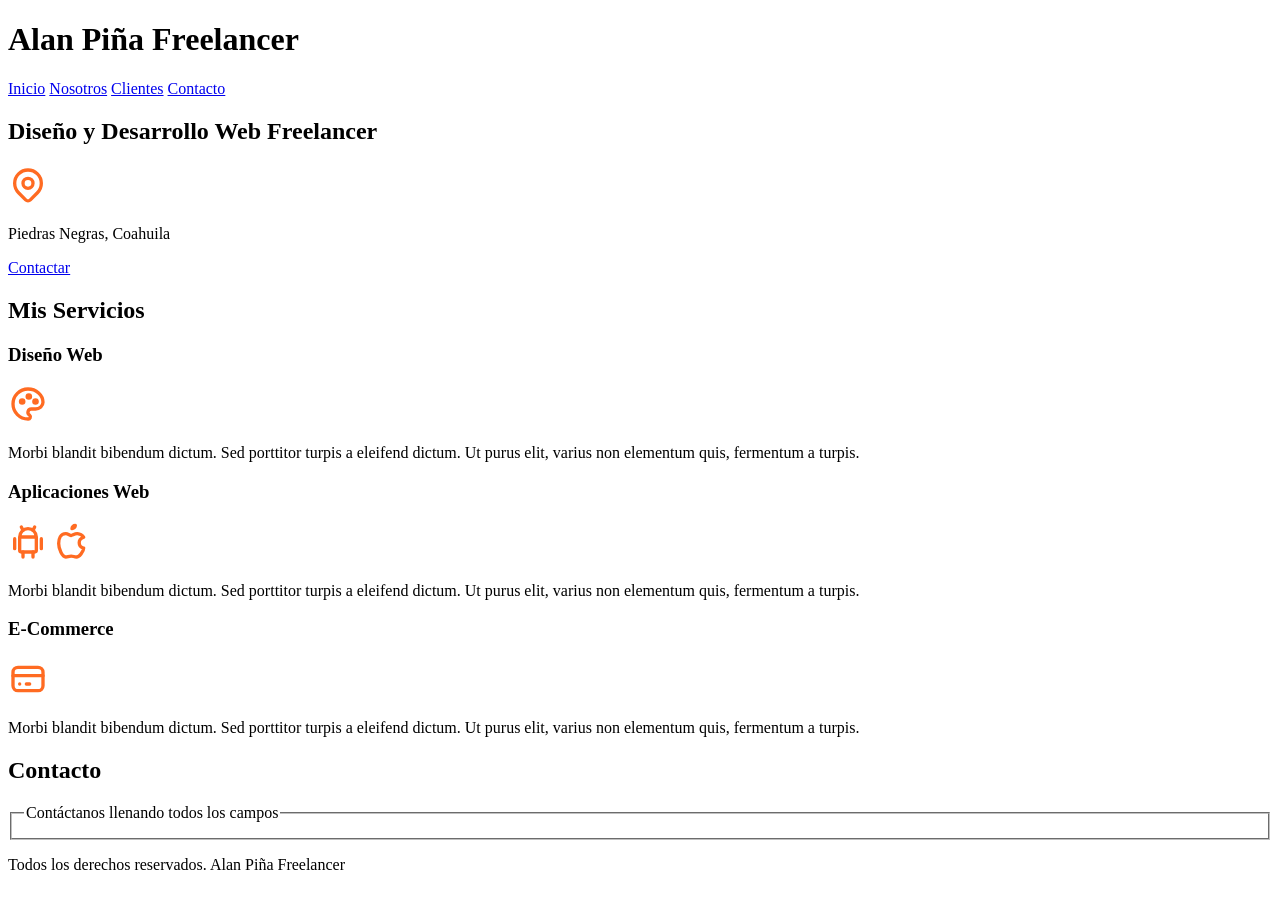
==== Seccion 5/freelancer_inicio/index.html @ 121bc4a5 "09072026 segunda actualizacion" ====
<!DOCTYPE html>
<html lang="en">
<head>
    <meta charset="UTF-8">
    <meta name="viewport" content="width=device-width, initial-scale=1.0">
    <title>Diseñador Freelancer
    </title>
</head>
<body>
    <header>
        <h1>Alan Piña Freelancer</h1>
    </header>

    <nav>
        <a href="#">Inicio</a>
        <a href="#">Nosotros</a>
        <a href="#">Clientes</a>
        <a href="#">Contacto</a>
    </nav>
    
    <section>
        <h2>Diseño y Desarrollo Web Freelancer</h2>
        <svg
        xmlns="http://www.w3.org/2000/svg"
        width="40"
        height="40"
        viewBox="0 0 24 24"
        fill="none"
        stroke="#ff6b22"
        stroke-width="2"
        stroke-linecap="round"
        stroke-linejoin="round"
        >
        <path d="M9 11a3 3 0 1 0 6 0a3 3 0 0 0 -6 0" />
        <path d="M17.657 16.657l-4.243 4.243a2 2 0 0 1 -2.827 0l-4.244 -4.243a8 8 0 1 1 11.314 0z" />
        </svg>
        <p>Piedras Negras, Coahuila</p>

        <a href="#">Contactar</a>
    </section>
    

    <main>
        <h2>Mis Servicios</h2>

        <section>
            <h3>Diseño Web</h3>
            <svg
            xmlns="http://www.w3.org/2000/svg"
            width="40"
            height="40"
            viewBox="0 0 24 24"
            fill="none"
            stroke="#ff6b22"
            stroke-width="2"
            stroke-linecap="round"
            stroke-linejoin="round"
            >
            <path d="M12 21a9 9 0 0 1 0 -18c4.97 0 9 3.582 9 8c0 1.06 -.474 2.078 -1.318 2.828c-.844 .75 -1.989 1.172 -3.182 1.172h-2.5a2 2 0 0 0 -1 3.75a1.3 1.3 0 0 1 -1 2.25" />
            <path d="M8.5 10.5m-1 0a1 1 0 1 0 2 0a1 1 0 1 0 -2 0" />
            <path d="M12.5 7.5m-1 0a1 1 0 1 0 2 0a1 1 0 1 0 -2 0" />
            <path d="M16.5 10.5m-1 0a1 1 0 1 0 2 0a1 1 0 1 0 -2 0" />
            </svg>

            <p>Morbi blandit bibendum dictum. Sed porttitor turpis a eleifend dictum. Ut purus elit, varius non elementum quis, fermentum a turpis.</p>
        </section>
        <section>
            <h3>Aplicaciones Web</h3>
            <svg
            xmlns="http://www.w3.org/2000/svg"
            width="40"
            height="40"
            viewBox="0 0 24 24"
            fill="none"
            stroke="#ff6b22"
            stroke-width="2"
            stroke-linecap="round"
            stroke-linejoin="round"
            >
            <path d="M4 10l0 6" />
            <path d="M20 10l0 6" />
            <path d="M7 9h10v8a1 1 0 0 1 -1 1h-8a1 1 0 0 1 -1 -1v-8a5 5 0 0 1 10 0" />
            <path d="M8 3l1 2" />
            <path d="M16 3l-1 2" />
            <path d="M9 18l0 3" />
            <path d="M15 18l0 3" />
            </svg>
            <svg
            xmlns="http://www.w3.org/2000/svg"
            width="40"
            height="40"
            viewBox="0 0 24 24"
            fill="none"
            stroke="#ff6b22"
            stroke-width="2"
            stroke-linecap="round"
            stroke-linejoin="round"
            >
            <path d="M8.286 7.008c-3.216 0 -4.286 3.23 -4.286 5.92c0 3.229 2.143 8.072 4.286 8.072c1.165 -.05 1.799 -.538 3.214 -.538c1.406 0 1.607 .538 3.214 .538s4.286 -3.229 4.286 -5.381c-.03 -.011 -2.649 -.434 -2.679 -3.23c-.02 -2.335 2.589 -3.179 2.679 -3.228c-1.096 -1.606 -3.162 -2.113 -3.75 -2.153c-1.535 -.12 -3.032 1.077 -3.75 1.077c-.729 0 -2.036 -1.077 -3.214 -1.077z" />
            <path d="M12 4a2 2 0 0 0 2 -2a2 2 0 0 0 -2 2" />
            </svg>
            <p>Morbi blandit bibendum dictum. Sed porttitor turpis a eleifend dictum. Ut purus elit, varius non elementum quis, fermentum a turpis.</p>
        </section>
        <section>
            <h3>E-Commerce</h3>
            <svg
            xmlns="http://www.w3.org/2000/svg"
            width="40"
            height="40"
            viewBox="0 0 24 24"
            fill="none"
            stroke="#ff6b22"
            stroke-width="2"
            stroke-linecap="round"
            stroke-linejoin="round"
            >
            <path d="M3 5m0 3a3 3 0 0 1 3 -3h12a3 3 0 0 1 3 3v8a3 3 0 0 1 -3 3h-12a3 3 0 0 1 -3 -3z" />
            <path d="M3 10l18 0" />
            <path d="M7 15l.01 0" />
            <path d="M11 15l2 0" />
            </svg>
            <p>Morbi blandit bibendum dictum. Sed porttitor turpis a eleifend dictum. Ut purus elit, varius non elementum quis, fermentum a turpis.</p>
        </section>
    </main>
    
    <section>
        <h2>Contacto</h2>

        <form>
            <fieldset>
                <legend>Contáctanos llenando todos los campos</legend>
            </fieldset> 
        </form>
    </section>

    <footer>
        <p>Todos los derechos reservados. Alan Piña Freelancer</p>
    </footer>


    

    
</body>
</html>
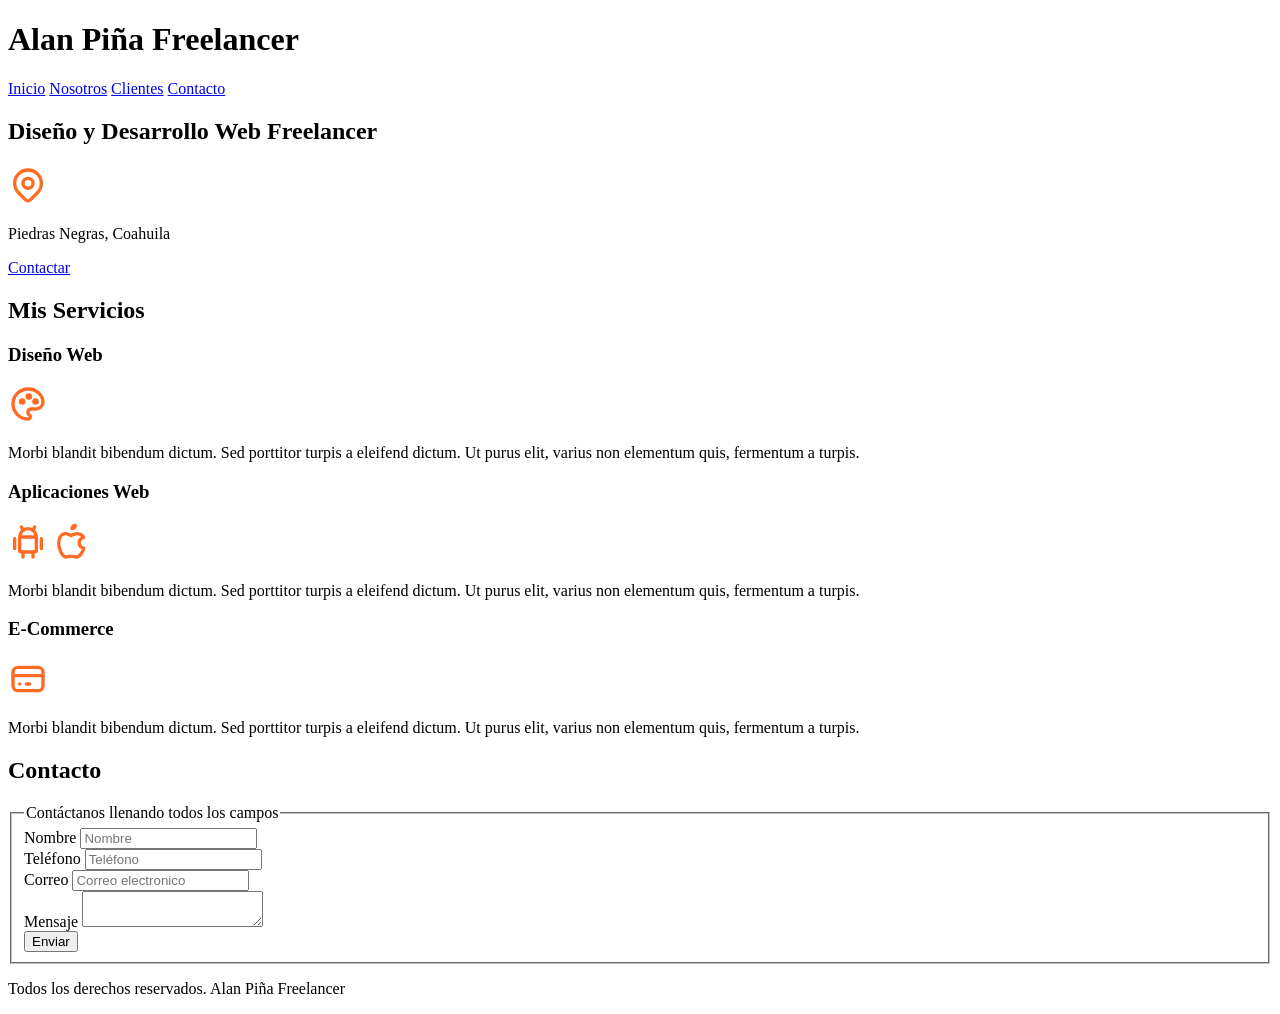
==== commit 4e08bb8d: "09072026 Estructura terminada" ====
--- a/Seccion 5/freelancer_inicio/index.html
+++ b/Seccion 5/freelancer_inicio/index.html
@@ -129,6 +129,31 @@
         <form>
             <fieldset>
                 <legend>Contáctanos llenando todos los campos</legend>
+
+                <div>
+                    <label>Nombre</label>
+                    <input type="text" placeholder="Nombre">
+                </div>
+
+                <div>
+                    <label>Teléfono</label>
+                    <input type="tel" placeholder="Teléfono">
+                </div>
+
+                <div>
+                    <label">Correo</label>
+                    <input type="email" placeholder="Correo electronico">
+                </div>
+
+                <div>
+                    <label>Mensaje</label>
+                    <textarea></textarea>
+                </div>
+                
+                <div>
+                    <input type="submit" value="Enviar">
+                </div>
+             
             </fieldset> 
         </form>
     </section>
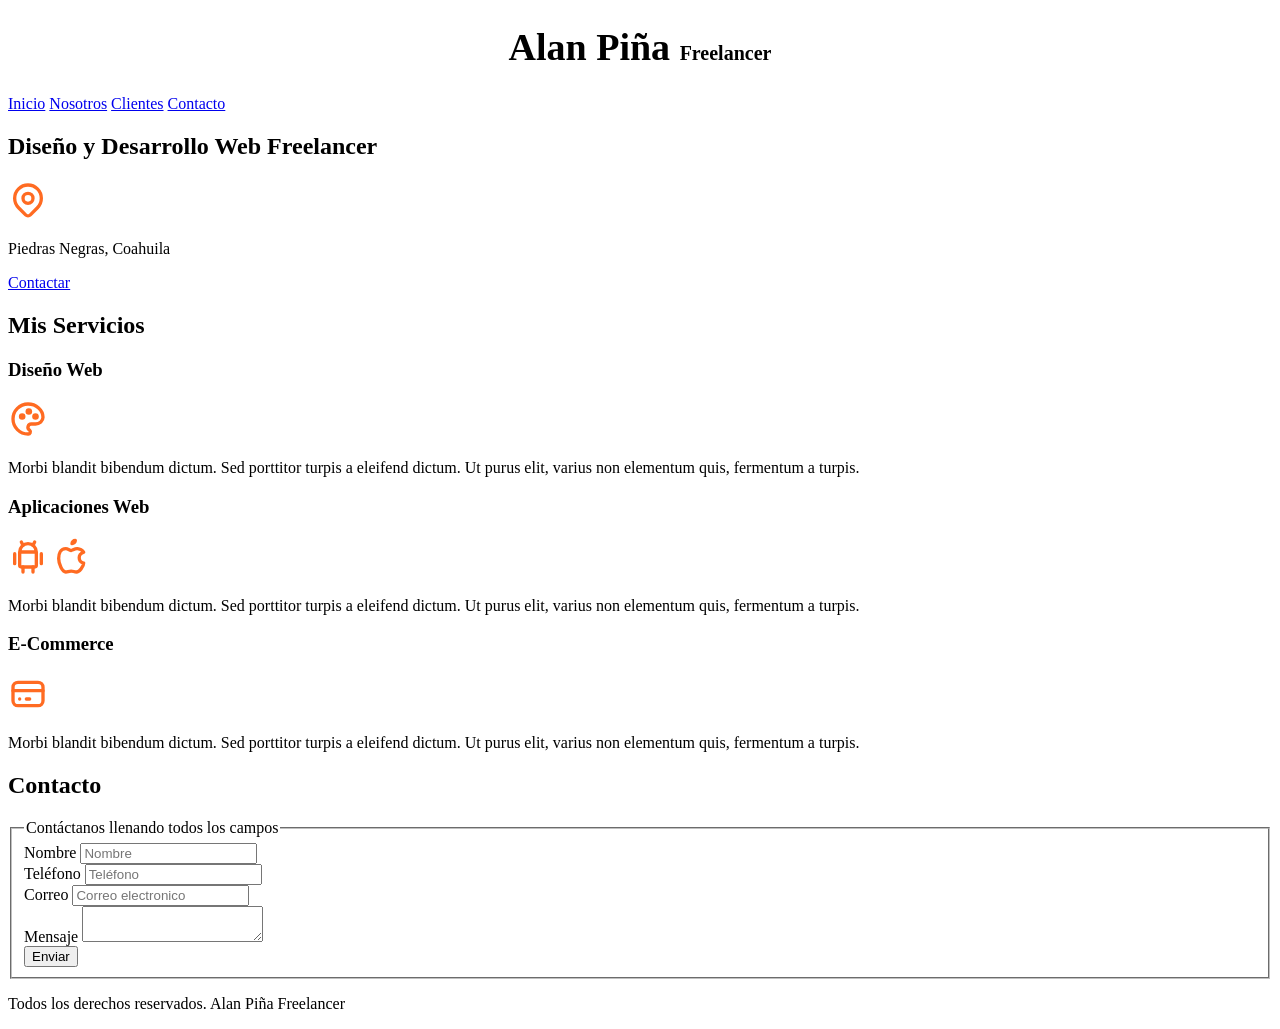
==== commit 90e7bdb5: "11072026 Introduccion a CCS" ====
--- a/Seccion 5/freelancer_inicio/index.html
+++ b/Seccion 5/freelancer_inicio/index.html
@@ -5,10 +5,12 @@
     <meta name="viewport" content="width=device-width, initial-scale=1.0">
     <title>Diseñador Freelancer
     </title>
+    <link rel="preload" href="css/styles.css" as="styles">
+    <link rel="stylesheet" href="css/styles.css">
 </head>
 <body>
     <header>
-        <h1>Alan Piña Freelancer</h1>
+        <h1>Alan Piña <span>Freelancer</span></h1>
     </header>
 
     <nav>
--- a/Seccion 5/freelancer_inicio/css/styles.css
+++ b/Seccion 5/freelancer_inicio/css/styles.css
@@ -0,0 +1,14 @@
+html {
+    font-size: 62.5%;
+}
+body {
+    font-size: 16px; /* 1rem = 10px */
+}
+h1 {
+    text-align: center;
+    font-size: 3.8rem;
+}
+
+span {
+    font-size: 2rem;
+}
--- a/Seccion 5/freelancer_inicio/css/styles.css
+++ b/Seccion 5/freelancer_inicio/css/styles.css
@@ -0,0 +1,14 @@
+html {
+    font-size: 62.5%;
+}
+body {
+    font-size: 16px; /* 1rem = 10px */
+}
+h1 {
+    text-align: center;
+    font-size: 3.8rem;
+}
+
+span {
+    font-size: 2rem;
+}
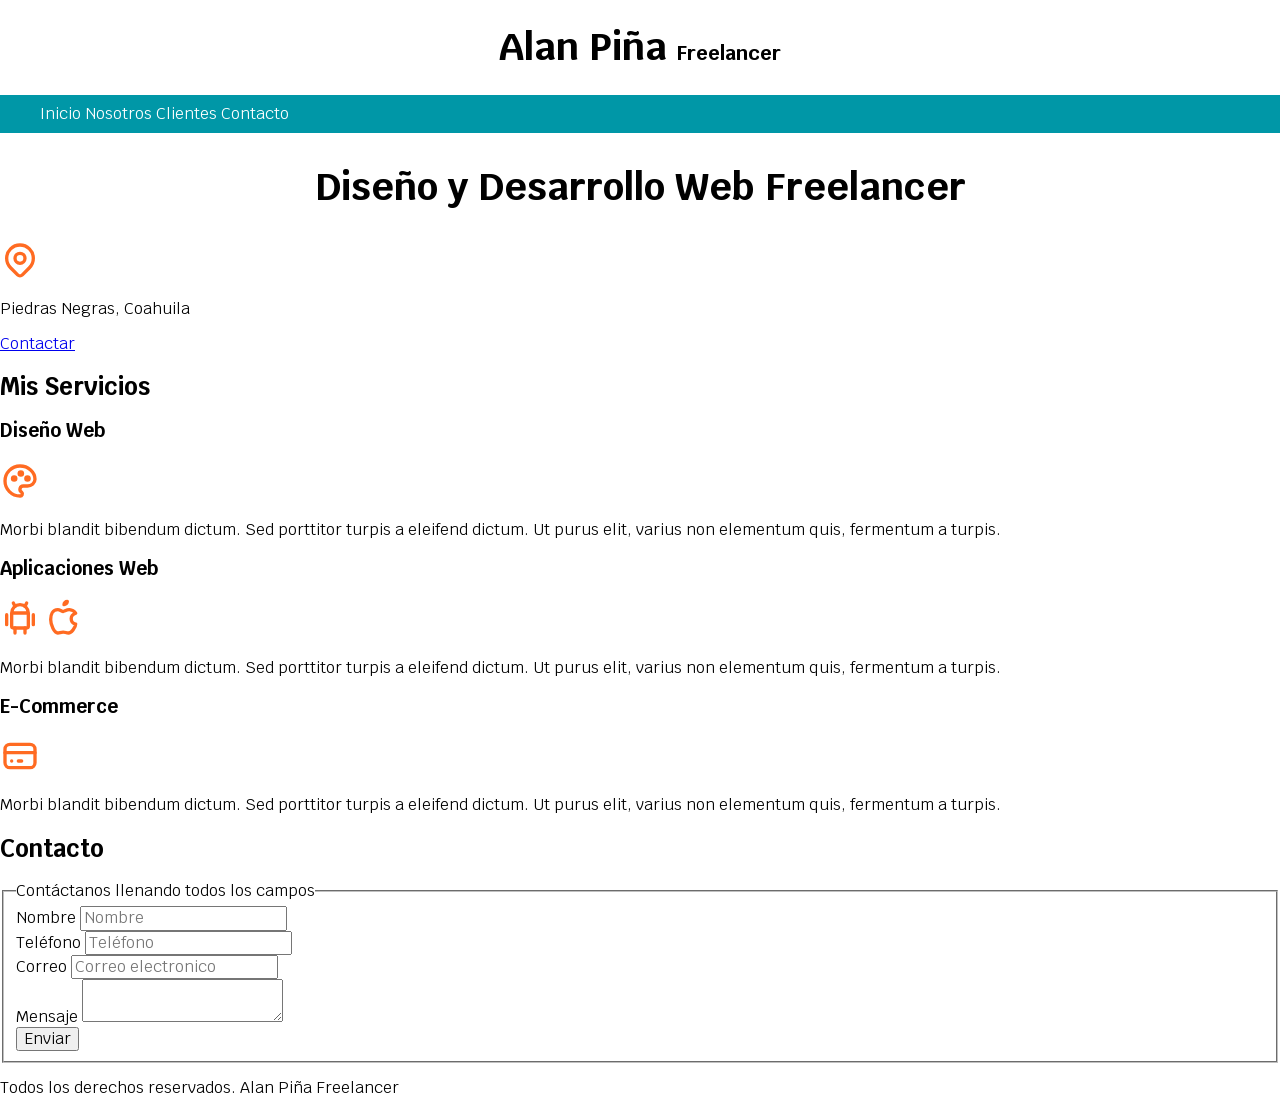
==== commit 6f5a4e7b: "13072026 avance css barra de navegacion" ====
--- a/Seccion 5/freelancer_inicio/index.html
+++ b/Seccion 5/freelancer_inicio/index.html
@@ -4,24 +4,32 @@
     <meta charset="UTF-8">
     <meta name="viewport" content="width=device-width, initial-scale=1.0">
     <title>Diseñador Freelancer
-    </title>
+    </title>    
+    <link rel="preload" href="css/normalize.css" as="styles">
+    <link rel="stylesheet" href="css/normalize.css">
+    <link rel="preconnect" href="https://fonts.googleapis.com">
+    <link rel="preconnect" href="https://fonts.gstatic.com" crossorigin>
+    <link href="https://fonts.googleapis.com/css2?family=Krub:wght@400;700&display=swap" rel="stylesheet">
     <link rel="preload" href="css/styles.css" as="styles">
     <link rel="stylesheet" href="css/styles.css">
 </head>
 <body>
     <header>
-        <h1>Alan Piña <span>Freelancer</span></h1>
+        <h1 class="titulo">Alan Piña <span>Freelancer</span></h1>
     </header>
 
-    <nav>
-        <a href="#">Inicio</a>
-        <a href="#">Nosotros</a>
-        <a href="#">Clientes</a>
-        <a href="#">Contacto</a>
-    </nav>
+    <div class="nav-bg">
+        <nav class="navegacion-principal contenedor">
+            <a href="#">Inicio</a>
+            <a href="#">Nosotros</a>
+            <a href="#">Clientes</a>
+            <a href="#">Contacto</a>
+        </nav>
+    </div>
+    
     
     <section>
-        <h2>Diseño y Desarrollo Web Freelancer</h2>
+        <h2 class="titulo">Diseño y Desarrollo Web Freelancer</h2>
         <svg
         xmlns="http://www.w3.org/2000/svg"
         width="40"
--- a/Seccion 5/freelancer_inicio/css/styles.css
+++ b/Seccion 5/freelancer_inicio/css/styles.css
@@ -1,14 +1,41 @@
+:root {
+    --blanco: #ffffff;
+    --oscuro: #212121;
+    --primario: #ffc107;
+    --secundario: #0097a7;
+    --gris: #757575;
+
+}
 html {
     font-size: 62.5%;
 }
 body {
     font-size: 16px; /* 1rem = 10px */
+    font-family: "Krub", sans-serif;
 }
-h1 {
+.titulo {
     text-align: center;
     font-size: 3.8rem;
 }
 
-span {
+.titulo span {
     font-size: 2rem;
+}
+
+.contenedor{
+    width: 120rem;
+    margin: 0 auto;
+}
+
+.nav-bg {
+    background-color: var(--secundario);
+    padding: 1rem;
+}
+
+.navegacion-principal {
+        
+}
+.navegacion-principal a{
+    color: var(--blanco);
+    text-decoration: none;
 }
--- a/Seccion 5/freelancer_inicio/css/styles.css
+++ b/Seccion 5/freelancer_inicio/css/styles.css
@@ -1,14 +1,41 @@
+:root {
+    --blanco: #ffffff;
+    --oscuro: #212121;
+    --primario: #ffc107;
+    --secundario: #0097a7;
+    --gris: #757575;
+
+}
 html {
     font-size: 62.5%;
 }
 body {
     font-size: 16px; /* 1rem = 10px */
+    font-family: "Krub", sans-serif;
 }
-h1 {
+.titulo {
     text-align: center;
     font-size: 3.8rem;
 }
 
-span {
+.titulo span {
     font-size: 2rem;
+}
+
+.contenedor{
+    width: 120rem;
+    margin: 0 auto;
+}
+
+.nav-bg {
+    background-color: var(--secundario);
+    padding: 1rem;
+}
+
+.navegacion-principal {
+        
+}
+.navegacion-principal a{
+    color: var(--blanco);
+    text-decoration: none;
 }
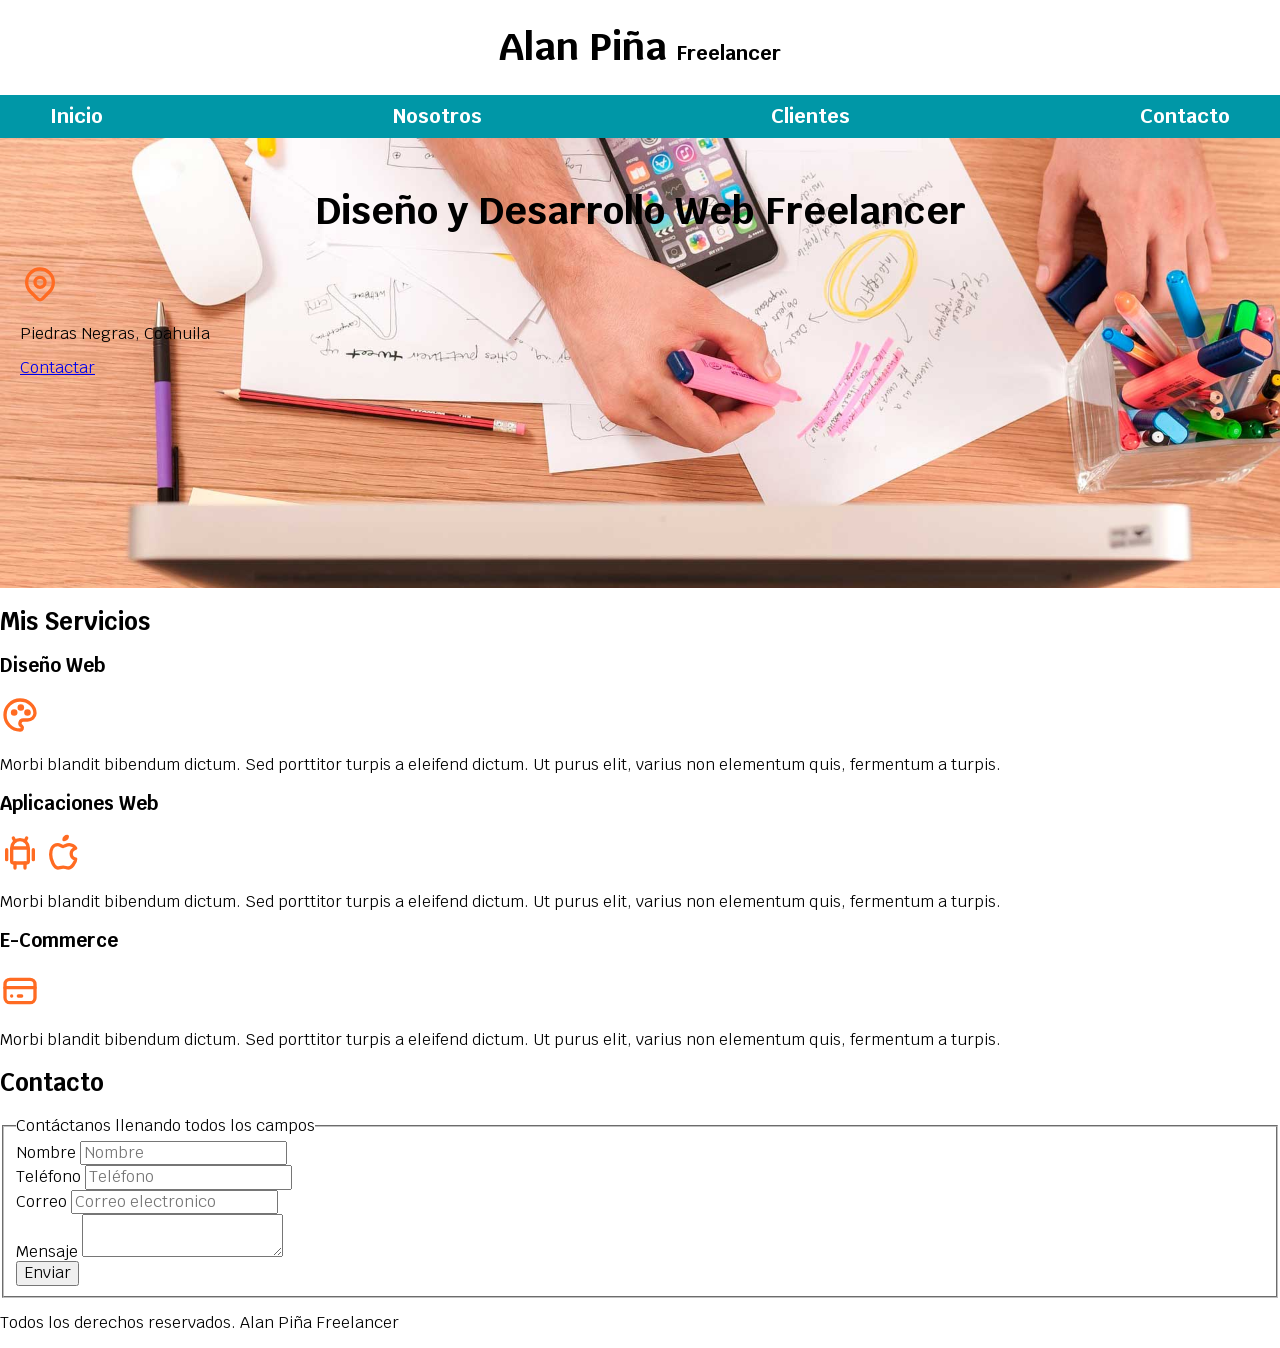
==== commit 080546ff: "13072026 avance a box model en css" ====
--- a/Seccion 5/freelancer_inicio/index.html
+++ b/Seccion 5/freelancer_inicio/index.html
@@ -28,25 +28,27 @@
     </div>
     
     
-    <section>
-        <h2 class="titulo">Diseño y Desarrollo Web Freelancer</h2>
-        <svg
-        xmlns="http://www.w3.org/2000/svg"
-        width="40"
-        height="40"
-        viewBox="0 0 24 24"
-        fill="none"
-        stroke="#ff6b22"
-        stroke-width="2"
-        stroke-linecap="round"
-        stroke-linejoin="round"
-        >
-        <path d="M9 11a3 3 0 1 0 6 0a3 3 0 0 0 -6 0" />
-        <path d="M17.657 16.657l-4.243 4.243a2 2 0 0 1 -2.827 0l-4.244 -4.243a8 8 0 1 1 11.314 0z" />
-        </svg>
-        <p>Piedras Negras, Coahuila</p>
-
-        <a href="#">Contactar</a>
+    <section class="hero">
+        <div class="contenido-hero">
+            <h2 class="titulo">Diseño y Desarrollo Web Freelancer</h2>
+            <svg
+            xmlns="http://www.w3.org/2000/svg"
+            width="40"
+            height="40"
+            viewBox="0 0 24 24"
+            fill="none"
+            stroke="#ff6b22"
+            stroke-width="2"
+            stroke-linecap="round"
+            stroke-linejoin="round"
+            >
+            <path d="M9 11a3 3 0 1 0 6 0a3 3 0 0 0 -6 0" />
+            <path d="M17.657 16.657l-4.243 4.243a2 2 0 0 1 -2.827 0l-4.244 -4.243a8 8 0 1 1 11.314 0z" />
+            </svg>
+            <p>Piedras Negras, Coahuila</p>
+    
+            <a href="#">Contactar</a>
+        </div>
     </section>
     
 
--- a/Seccion 5/freelancer_inicio/css/styles.css
+++ b/Seccion 5/freelancer_inicio/css/styles.css
@@ -8,6 +8,10 @@
 }
 html {
     font-size: 62.5%;
+    box-sizing: border-box;
+}
+*, *:before, *:after {
+  box-sizing: inherit;
 }
 body {
     font-size: 16px; /* 1rem = 10px */
@@ -23,19 +27,43 @@
 }
 
 .contenedor{
-    width: 120rem;
+    max-width: 120rem;
     margin: 0 auto;
 }
 
 .nav-bg {
     background-color: var(--secundario);
+}
+
+.navegacion-principal {
+    display: flex;
+    flex-direction: column;
+}
+@media (min-width: 768px) {
+    .navegacion-principal {
+        flex-direction: row;
+        justify-content: space-between;
+    }
+}
+.navegacion-principal a{
+    display: block;
+    text-align: center;
+    color: var(--blanco);
+    text-decoration: none;
+    font-size: 2rem;
+    font-weight: bold;
     padding: 1rem;
 }
 
-.navegacion-principal {
-        
+.navegacion-principal a:hover {
+    background-color: var(--primario);
+    color: var(--oscuro);
 }
-.navegacion-principal a{
-    color: var(--blanco);
-    text-decoration: none;
-}+
+.hero {
+    background-image: url(../img/hero.jpg);
+    background-repeat: no-repeat;
+    background-size: cover;
+    height: 45rem;
+    padding: 20px;
+}
--- a/Seccion 5/freelancer_inicio/css/styles.css
+++ b/Seccion 5/freelancer_inicio/css/styles.css
@@ -8,6 +8,10 @@
 }
 html {
     font-size: 62.5%;
+    box-sizing: border-box;
+}
+*, *:before, *:after {
+  box-sizing: inherit;
 }
 body {
     font-size: 16px; /* 1rem = 10px */
@@ -23,19 +27,43 @@
 }
 
 .contenedor{
-    width: 120rem;
+    max-width: 120rem;
     margin: 0 auto;
 }
 
 .nav-bg {
     background-color: var(--secundario);
+}
+
+.navegacion-principal {
+    display: flex;
+    flex-direction: column;
+}
+@media (min-width: 768px) {
+    .navegacion-principal {
+        flex-direction: row;
+        justify-content: space-between;
+    }
+}
+.navegacion-principal a{
+    display: block;
+    text-align: center;
+    color: var(--blanco);
+    text-decoration: none;
+    font-size: 2rem;
+    font-weight: bold;
     padding: 1rem;
 }
 
-.navegacion-principal {
-        
+.navegacion-principal a:hover {
+    background-color: var(--primario);
+    color: var(--oscuro);
 }
-.navegacion-principal a{
-    color: var(--blanco);
-    text-decoration: none;
-}+
+.hero {
+    background-image: url(../img/hero.jpg);
+    background-repeat: no-repeat;
+    background-size: cover;
+    height: 45rem;
+    padding: 20px;
+}
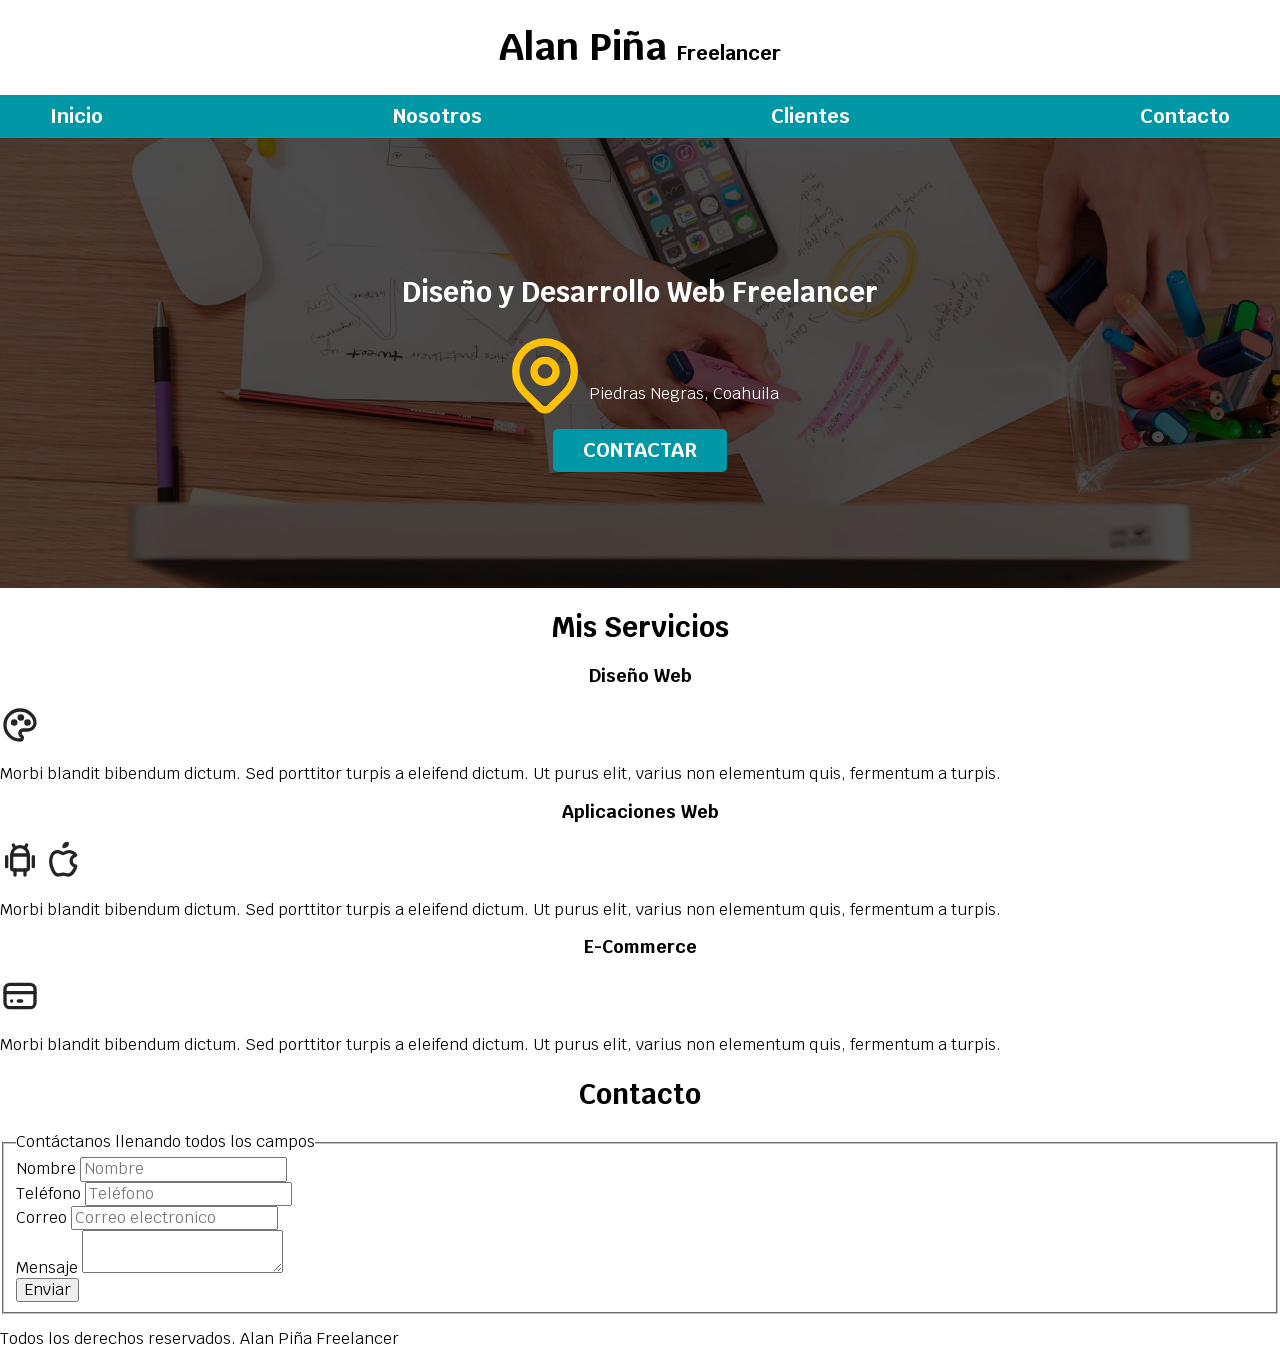
==== commit 3c756cb0: "15072026 Avance a comentarios" ====
--- a/Seccion 5/freelancer_inicio/index.html
+++ b/Seccion 5/freelancer_inicio/index.html
@@ -30,24 +30,27 @@
     
     <section class="hero">
         <div class="contenido-hero">
-            <h2 class="titulo">Diseño y Desarrollo Web Freelancer</h2>
-            <svg
-            xmlns="http://www.w3.org/2000/svg"
-            width="40"
-            height="40"
-            viewBox="0 0 24 24"
-            fill="none"
-            stroke="#ff6b22"
-            stroke-width="2"
-            stroke-linecap="round"
-            stroke-linejoin="round"
-            >
-            <path d="M9 11a3 3 0 1 0 6 0a3 3 0 0 0 -6 0" />
-            <path d="M17.657 16.657l-4.243 4.243a2 2 0 0 1 -2.827 0l-4.244 -4.243a8 8 0 1 1 11.314 0z" />
-            </svg>
-            <p>Piedras Negras, Coahuila</p>
+            <h2>Diseño y Desarrollo Web Freelancer</h2>
+            <div class="ubicacion">
+
+                <svg
+                xmlns="http://www.w3.org/2000/svg"
+                width="88"
+                height="88"
+                viewBox="0 0 24 24"
+                fill="none"
+                stroke="#FFc107"
+                stroke-width="2"
+                stroke-linecap="round"
+                stroke-linejoin="round"
+                >
+                <path d="M9 11a3 3 0 1 0 6 0a3 3 0 0 0 -6 0" />
+                <path d="M17.657 16.657l-4.243 4.243a2 2 0 0 1 -2.827 0l-4.244 -4.243a8 8 0 1 1 11.314 0z" />
+                </svg>
+                <p>Piedras Negras, Coahuila</p>
+            </div>
     
-            <a href="#">Contactar</a>
+            <a href="#" class="boton">Contactar</a>
         </div>
     </section>
     
@@ -63,7 +66,7 @@
             height="40"
             viewBox="0 0 24 24"
             fill="none"
-            stroke="#ff6b22"
+            stroke="#242424"
             stroke-width="2"
             stroke-linecap="round"
             stroke-linejoin="round"
@@ -84,7 +87,7 @@
             height="40"
             viewBox="0 0 24 24"
             fill="none"
-            stroke="#ff6b22"
+            stroke="#242424"
             stroke-width="2"
             stroke-linecap="round"
             stroke-linejoin="round"
@@ -103,7 +106,7 @@
             height="40"
             viewBox="0 0 24 24"
             fill="none"
-            stroke="#ff6b22"
+            stroke="#242424"
             stroke-width="2"
             stroke-linecap="round"
             stroke-linejoin="round"
@@ -121,7 +124,7 @@
             height="40"
             viewBox="0 0 24 24"
             fill="none"
-            stroke="#ff6b22"
+            stroke="#242424"
             stroke-width="2"
             stroke-linecap="round"
             stroke-linejoin="round"
--- a/Seccion 5/freelancer_inicio/css/styles.css
+++ b/Seccion 5/freelancer_inicio/css/styles.css
@@ -17,9 +17,20 @@
     font-size: 16px; /* 1rem = 10px */
     font-family: "Krub", sans-serif;
 }
+h1 {
+    font-size: 3.8rem;
+}
+h2 {
+    font-size: 2.8rem;
+}
+h3 {
+    font-size: 1.8rem;
+}
+h1,h2,h3 {
+    text-align: center;
+}
 .titulo {
-    text-align: center;
-    font-size: 3.8rem;
+
 }
 
 .titulo span {
@@ -30,7 +41,24 @@
     max-width: 120rem;
     margin: 0 auto;
 }
-
+.boton {
+    background-color: var(--secundario);
+    color: var(--blanco);
+    padding: 1rem 3rem;
+    margin-top: 1rem;
+    font-size: 2rem;
+    text-decoration: none;
+    text-transform: uppercase;
+    font-weight: bold;
+    border-radius: .5rem;
+    width: 90%;
+    text-align: center;
+}
+@media (min-width: 480px) {
+    .boton {
+        width: auto;
+    }
+}
 .nav-bg {
     background-color: var(--secundario);
 }
@@ -65,5 +93,26 @@
     background-repeat: no-repeat;
     background-size: cover;
     height: 45rem;
-    padding: 20px;
+    position: relative;
 }
+
+.contenido-hero {
+    position:absolute;
+    background-color: rgba(0, 0, 0, .6); /*Anterior*/
+    background-color: rgb(0 0 0 / 70%);
+    width: 100%;
+    height: 100%;
+    display: flex;
+    flex-direction: column;
+    align-items: center;
+    justify-content: center;
+}
+.contenido-hero h2,
+.contenido-hero p {
+    color: var(--blanco);
+}
+
+.ubicacion {
+    display: flex;
+    align-items: flex-end;
+}
--- a/Seccion 5/freelancer_inicio/css/styles.css
+++ b/Seccion 5/freelancer_inicio/css/styles.css
@@ -17,9 +17,20 @@
     font-size: 16px; /* 1rem = 10px */
     font-family: "Krub", sans-serif;
 }
+h1 {
+    font-size: 3.8rem;
+}
+h2 {
+    font-size: 2.8rem;
+}
+h3 {
+    font-size: 1.8rem;
+}
+h1,h2,h3 {
+    text-align: center;
+}
 .titulo {
-    text-align: center;
-    font-size: 3.8rem;
+
 }
 
 .titulo span {
@@ -30,7 +41,24 @@
     max-width: 120rem;
     margin: 0 auto;
 }
-
+.boton {
+    background-color: var(--secundario);
+    color: var(--blanco);
+    padding: 1rem 3rem;
+    margin-top: 1rem;
+    font-size: 2rem;
+    text-decoration: none;
+    text-transform: uppercase;
+    font-weight: bold;
+    border-radius: .5rem;
+    width: 90%;
+    text-align: center;
+}
+@media (min-width: 480px) {
+    .boton {
+        width: auto;
+    }
+}
 .nav-bg {
     background-color: var(--secundario);
 }
@@ -65,5 +93,26 @@
     background-repeat: no-repeat;
     background-size: cover;
     height: 45rem;
-    padding: 20px;
+    position: relative;
 }
+
+.contenido-hero {
+    position:absolute;
+    background-color: rgba(0, 0, 0, .6); /*Anterior*/
+    background-color: rgb(0 0 0 / 70%);
+    width: 100%;
+    height: 100%;
+    display: flex;
+    flex-direction: column;
+    align-items: center;
+    justify-content: center;
+}
+.contenido-hero h2,
+.contenido-hero p {
+    color: var(--blanco);
+}
+
+.ubicacion {
+    display: flex;
+    align-items: flex-end;
+}
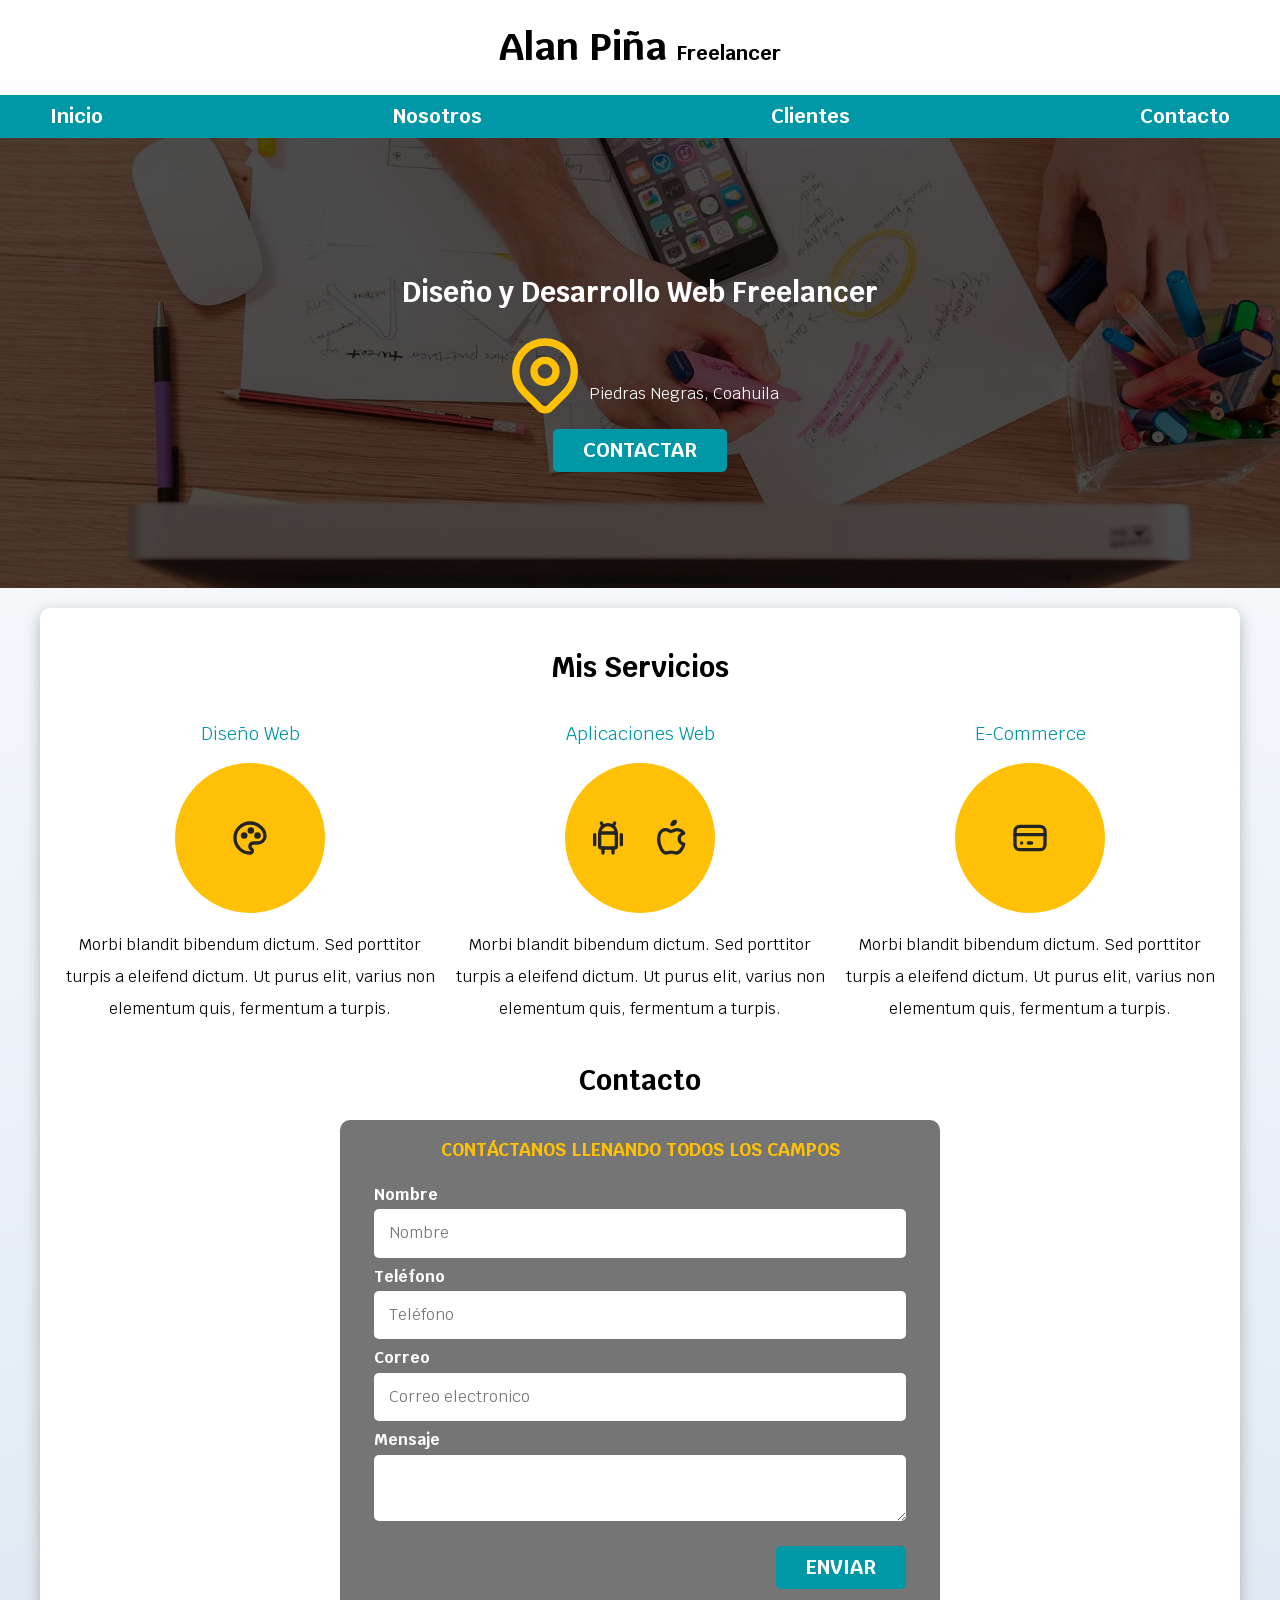
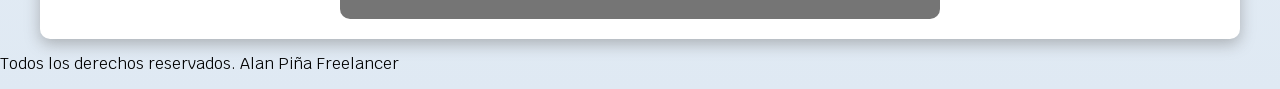
==== commit 0036ca23: "15072026 Avance Formulario" ====
--- a/Seccion 5/freelancer_inicio/index.html
+++ b/Seccion 5/freelancer_inicio/index.html
@@ -55,123 +55,134 @@
     </section>
     
 
-    <main>
+    <main class="contenedor sombra">
         <h2>Mis Servicios</h2>
 
+        <div class="servicios">
+            <section class="servicio">
+                <h3>Diseño Web</h3>
+                <div class="iconos">
+                    <svg
+                    xmlns="http://www.w3.org/2000/svg"
+                    width="40"
+                    height="40"
+                    viewBox="0 0 24 24"
+                    fill="none"
+                    stroke="#242424"
+                    stroke-width="2"
+                    stroke-linecap="round"
+                    stroke-linejoin="round"
+                    >
+                    <path d="M12 21a9 9 0 0 1 0 -18c4.97 0 9 3.582 9 8c0 1.06 -.474 2.078 -1.318 2.828c-.844 .75 -1.989 1.172 -3.182 1.172h-2.5a2 2 0 0 0 -1 3.75a1.3 1.3 0 0 1 -1 2.25" />
+                    <path d="M8.5 10.5m-1 0a1 1 0 1 0 2 0a1 1 0 1 0 -2 0" />
+                    <path d="M12.5 7.5m-1 0a1 1 0 1 0 2 0a1 1 0 1 0 -2 0" />
+                    <path d="M16.5 10.5m-1 0a1 1 0 1 0 2 0a1 1 0 1 0 -2 0" />
+                    </svg>
+                </div>
+    
+                <p>Morbi blandit bibendum dictum. Sed porttitor turpis a eleifend dictum. Ut purus elit, varius non elementum quis, fermentum a turpis.</p>
+            </section>
+            <section class="servicio">
+                <h3>Aplicaciones Web</h3>
+                <div class="iconos">
+                    <svg
+                    xmlns="http://www.w3.org/2000/svg"
+                    width="40"
+                    height="40"
+                    viewBox="0 0 24 24"
+                    fill="none"
+                    stroke="#242424"
+                    stroke-width="2"
+                    stroke-linecap="round"
+                    stroke-linejoin="round"
+                    >
+                    <path d="M4 10l0 6" />
+                    <path d="M20 10l0 6" />
+                    <path d="M7 9h10v8a1 1 0 0 1 -1 1h-8a1 1 0 0 1 -1 -1v-8a5 5 0 0 1 10 0" />
+                    <path d="M8 3l1 2" />
+                    <path d="M16 3l-1 2" />
+                    <path d="M9 18l0 3" />
+                    <path d="M15 18l0 3" />
+                    </svg>
+                    <svg
+                    xmlns="http://www.w3.org/2000/svg"
+                    width="40"
+                    height="40"
+                    viewBox="0 0 24 24"
+                    fill="none"
+                    stroke="#242424"
+                    stroke-width="2"
+                    stroke-linecap="round"
+                    stroke-linejoin="round"
+                    >
+                    <path d="M8.286 7.008c-3.216 0 -4.286 3.23 -4.286 5.92c0 3.229 2.143 8.072 4.286 8.072c1.165 -.05 1.799 -.538 3.214 -.538c1.406 0 1.607 .538 3.214 .538s4.286 -3.229 4.286 -5.381c-.03 -.011 -2.649 -.434 -2.679 -3.23c-.02 -2.335 2.589 -3.179 2.679 -3.228c-1.096 -1.606 -3.162 -2.113 -3.75 -2.153c-1.535 -.12 -3.032 1.077 -3.75 1.077c-.729 0 -2.036 -1.077 -3.214 -1.077z" />
+                    <path d="M12 4a2 2 0 0 0 2 -2a2 2 0 0 0 -2 2" />
+                    </svg>
+                </div>
+                <p>Morbi blandit bibendum dictum. Sed porttitor turpis a eleifend dictum. Ut purus elit, varius non elementum quis, fermentum a turpis.</p>
+            </section>
+            <section class="servicio">
+                <h3>E-Commerce</h3>
+                <div class="iconos">
+                    <svg
+                    xmlns="http://www.w3.org/2000/svg"
+                    width="40"
+                    height="40"
+                    viewBox="0 0 24 24"
+                    fill="none"
+                    stroke="#242424"
+                    stroke-width="2"
+                    stroke-linecap="round"
+                    stroke-linejoin="round"
+                    >
+                    <path d="M3 5m0 3a3 3 0 0 1 3 -3h12a3 3 0 0 1 3 3v8a3 3 0 0 1 -3 3h-12a3 3 0 0 1 -3 -3z" />
+                    <path d="M3 10l18 0" />
+                    <path d="M7 15l.01 0" />
+                    <path d="M11 15l2 0" />
+                    </svg>
+                </div>
+                <p>Morbi blandit bibendum dictum. Sed porttitor turpis a eleifend dictum. Ut purus elit, varius non elementum quis, fermentum a turpis.</p>
+            </section>
+         </div> <!-- .servicios -->
+    
+    
         <section>
-            <h3>Diseño Web</h3>
-            <svg
-            xmlns="http://www.w3.org/2000/svg"
-            width="40"
-            height="40"
-            viewBox="0 0 24 24"
-            fill="none"
-            stroke="#242424"
-            stroke-width="2"
-            stroke-linecap="round"
-            stroke-linejoin="round"
-            >
-            <path d="M12 21a9 9 0 0 1 0 -18c4.97 0 9 3.582 9 8c0 1.06 -.474 2.078 -1.318 2.828c-.844 .75 -1.989 1.172 -3.182 1.172h-2.5a2 2 0 0 0 -1 3.75a1.3 1.3 0 0 1 -1 2.25" />
-            <path d="M8.5 10.5m-1 0a1 1 0 1 0 2 0a1 1 0 1 0 -2 0" />
-            <path d="M12.5 7.5m-1 0a1 1 0 1 0 2 0a1 1 0 1 0 -2 0" />
-            <path d="M16.5 10.5m-1 0a1 1 0 1 0 2 0a1 1 0 1 0 -2 0" />
-            </svg>
+            <h2>Contacto</h2>
 
-            <p>Morbi blandit bibendum dictum. Sed porttitor turpis a eleifend dictum. Ut purus elit, varius non elementum quis, fermentum a turpis.</p>
+            <form class="formulario">
+                <fieldset>
+                    <legend>Contáctanos llenando todos los campos</legend>
+
+                    <div class="contenedor-campos">
+                        <div class="campo">
+                            <label>Nombre</label>
+                            <input class="input-text" type="text" placeholder="Nombre">
+                        </div>
+
+                        <div class="campo">
+                            <label>Teléfono</label>
+                            <input class="input-text" type="tel" placeholder="Teléfono">
+                        </div>
+
+                        <div class="campo">
+                            <label>Correo</label>
+                            <input class="input-text" type="email" placeholder="Correo electronico">
+                        </div>
+
+                        <div class="campo">
+                            <label>Mensaje</label>
+                            <textarea class="input-text"></textarea>
+                        </div>
+                     </div> <!--  .contenedor.campos  -->
+                    
+                    <div class="alinear-derecha flex">
+                        <input class="boton w-sm-100" type="submit" value="Enviar">
+                    </div>
+                
+                </fieldset> 
+            </form>
         </section>
-        <section>
-            <h3>Aplicaciones Web</h3>
-            <svg
-            xmlns="http://www.w3.org/2000/svg"
-            width="40"
-            height="40"
-            viewBox="0 0 24 24"
-            fill="none"
-            stroke="#242424"
-            stroke-width="2"
-            stroke-linecap="round"
-            stroke-linejoin="round"
-            >
-            <path d="M4 10l0 6" />
-            <path d="M20 10l0 6" />
-            <path d="M7 9h10v8a1 1 0 0 1 -1 1h-8a1 1 0 0 1 -1 -1v-8a5 5 0 0 1 10 0" />
-            <path d="M8 3l1 2" />
-            <path d="M16 3l-1 2" />
-            <path d="M9 18l0 3" />
-            <path d="M15 18l0 3" />
-            </svg>
-            <svg
-            xmlns="http://www.w3.org/2000/svg"
-            width="40"
-            height="40"
-            viewBox="0 0 24 24"
-            fill="none"
-            stroke="#242424"
-            stroke-width="2"
-            stroke-linecap="round"
-            stroke-linejoin="round"
-            >
-            <path d="M8.286 7.008c-3.216 0 -4.286 3.23 -4.286 5.92c0 3.229 2.143 8.072 4.286 8.072c1.165 -.05 1.799 -.538 3.214 -.538c1.406 0 1.607 .538 3.214 .538s4.286 -3.229 4.286 -5.381c-.03 -.011 -2.649 -.434 -2.679 -3.23c-.02 -2.335 2.589 -3.179 2.679 -3.228c-1.096 -1.606 -3.162 -2.113 -3.75 -2.153c-1.535 -.12 -3.032 1.077 -3.75 1.077c-.729 0 -2.036 -1.077 -3.214 -1.077z" />
-            <path d="M12 4a2 2 0 0 0 2 -2a2 2 0 0 0 -2 2" />
-            </svg>
-            <p>Morbi blandit bibendum dictum. Sed porttitor turpis a eleifend dictum. Ut purus elit, varius non elementum quis, fermentum a turpis.</p>
-        </section>
-        <section>
-            <h3>E-Commerce</h3>
-            <svg
-            xmlns="http://www.w3.org/2000/svg"
-            width="40"
-            height="40"
-            viewBox="0 0 24 24"
-            fill="none"
-            stroke="#242424"
-            stroke-width="2"
-            stroke-linecap="round"
-            stroke-linejoin="round"
-            >
-            <path d="M3 5m0 3a3 3 0 0 1 3 -3h12a3 3 0 0 1 3 3v8a3 3 0 0 1 -3 3h-12a3 3 0 0 1 -3 -3z" />
-            <path d="M3 10l18 0" />
-            <path d="M7 15l.01 0" />
-            <path d="M11 15l2 0" />
-            </svg>
-            <p>Morbi blandit bibendum dictum. Sed porttitor turpis a eleifend dictum. Ut purus elit, varius non elementum quis, fermentum a turpis.</p>
-        </section>
-    </main>
-    
-    <section>
-        <h2>Contacto</h2>
-
-        <form>
-            <fieldset>
-                <legend>Contáctanos llenando todos los campos</legend>
-
-                <div>
-                    <label>Nombre</label>
-                    <input type="text" placeholder="Nombre">
-                </div>
-
-                <div>
-                    <label>Teléfono</label>
-                    <input type="tel" placeholder="Teléfono">
-                </div>
-
-                <div>
-                    <label">Correo</label>
-                    <input type="email" placeholder="Correo electronico">
-                </div>
-
-                <div>
-                    <label>Mensaje</label>
-                    <textarea></textarea>
-                </div>
-                
-                <div>
-                    <input type="submit" value="Enviar">
-                </div>
-             
-            </fieldset> 
-        </form>
-    </section>
+        </main>
 
     <footer>
         <p>Todos los derechos reservados. Alan Piña Freelancer</p>
--- a/Seccion 5/freelancer_inicio/css/styles.css
+++ b/Seccion 5/freelancer_inicio/css/styles.css
@@ -4,8 +4,11 @@
     --primario: #ffc107;
     --secundario: #0097a7;
     --gris: #757575;
-
-}
+    --grisClaro: #dfe9f3;
+
+} 
+
+/*  Globales  */
 html {
     font-size: 62.5%;
     box-sizing: border-box;
@@ -16,30 +19,7 @@
 body {
     font-size: 16px; /* 1rem = 10px */
     font-family: "Krub", sans-serif;
-}
-h1 {
-    font-size: 3.8rem;
-}
-h2 {
-    font-size: 2.8rem;
-}
-h3 {
-    font-size: 1.8rem;
-}
-h1,h2,h3 {
-    text-align: center;
-}
-.titulo {
-
-}
-
-.titulo span {
-    font-size: 2rem;
-}
-
-.contenedor{
-    max-width: 120rem;
-    margin: 0 auto;
+    background-image: linear-gradient(to top, var(--grisClaro)  0%, var(--blanco) 100%);
 }
 .boton {
     background-color: var(--secundario);
@@ -53,12 +33,66 @@
     border-radius: .5rem;
     width: 90%;
     text-align: center;
+    border: none;
 }
 @media (min-width: 480px) {
     .boton {
         width: auto;
     }
 }
+.boton:hover{
+    cursor: pointer;
+}
+.sombra {
+    -webkit-box-shadow: 0px 5px 15px 0px rgba(112,112,112,.48);
+    -moz-box-shadow: 0px 5px 15px 0px rgba(112,112,112,.48);
+    box-shadow: 0px 5px 15px 0px rgba(112,112,112,.48);
+    background-color: var(--blanco);
+    padding: 2rem;
+    border-radius: 1rem;
+}
+/*  Tipografia  */
+h1 {
+    font-size: 3.8rem;
+}
+h2 {
+    font-size: 2.8rem;
+}
+h3 {
+    font-size: 1.8rem;
+}
+h1,h2,h3 {
+    text-align: center;
+}
+.titulo {
+
+}
+
+.titulo span {
+    font-size: 2rem;
+}
+
+.contenedor{
+    max-width: 120rem;
+    margin: 0 auto;
+}
+/*  Utilidades  */
+.w-sm-100 {
+    width: 100%;
+}
+@media (min-width: 768px) {
+    .w-sm-100 {
+        width: auto;
+    }
+}
+.flex {
+    display: flex;
+}
+.alinear-derecha {
+    justify-content: flex-end;
+}
+
+/*  Navegacion  */
 .nav-bg {
     background-color: var(--secundario);
 }
@@ -88,12 +122,15 @@
     color: var(--oscuro);
 }
 
+
+/*  Hero  */
 .hero {
     background-image: url(../img/hero.jpg);
     background-repeat: no-repeat;
     background-size: cover;
     height: 45rem;
     position: relative;
+    margin-bottom: 2rem;
 }
 
 .contenido-hero {
@@ -115,4 +152,75 @@
 .ubicacion {
     display: flex;
     align-items: flex-end;
+}
+/*  Servicios  */
+@media (min-width: 768px) {   
+    .servicios {
+        display: grid;
+        grid-template-columns: 33.3% 33.3% 33.3%;
+        grid-template-columns: 1fr 1fr 1fr; /*  1fr significa una fraccion* y en este caso es similar al caso anterior*/
+        grid-template-columns: repeat(3, 1fr);/* 1fr 1fr 1fr = repeat(3, 1fr);*/ 
+        /*grid-template-rows: 200px 800px;*/
+        /*grid: 200px 800px / 300px 300px /*  Esta linea es la misma a las 2 lineas anteriores */
+        column-gap: 1rem; /*  Separacion entre columnas*/
+    }
+}
+.servicio {
+    display: flex;
+    flex-direction: column;
+    align-items: center;
+}
+.servicio h3 {
+    color: var(--secundario);
+    font-weight: normal;
+}
+.servicio p {
+    line-height: 2;
+    text-align: center;
+}
+.servicio .iconos {
+    height: 15rem;
+    width: 15rem;
+    background-color: var(--primario);
+    border-radius: 50%;
+    display: flex;
+    justify-content: space-evenly;
+    align-items: center;
+}
+/*  Contacto  */
+.formulario {
+    background-color: var(--gris);
+    width: min( 60rem, 100%);  /*  Utiliza el valor mas pequeño  */
+    margin: 0 auto;
+    padding: 2rem;
+    border-radius: 1rem;
+}
+.formulario fieldset {
+    border: none;
+}
+.formulario legend {
+    text-align: center;
+    font-size: 1.8rem;
+    text-transform: uppercase;
+    font-weight: 700;
+    margin-bottom: 2rem;
+    color: var(--primario)
+}
+.contenedor-campos {
+
+}
+.campo {
+    margin-bottom: 1rem;
+}
+.campo label {
+    color: var(--blanco);
+    font-weight: bold;
+    margin-bottom: .5rem;
+    display: block;
+}
+.input-text {
+    width: 100%;
+    border: none;
+    padding: 1.5rem;
+    border-radius: .5rem;
 }
--- a/Seccion 5/freelancer_inicio/css/styles.css
+++ b/Seccion 5/freelancer_inicio/css/styles.css
@@ -4,8 +4,11 @@
     --primario: #ffc107;
     --secundario: #0097a7;
     --gris: #757575;
-
-}
+    --grisClaro: #dfe9f3;
+
+} 
+
+/*  Globales  */
 html {
     font-size: 62.5%;
     box-sizing: border-box;
@@ -16,30 +19,7 @@
 body {
     font-size: 16px; /* 1rem = 10px */
     font-family: "Krub", sans-serif;
-}
-h1 {
-    font-size: 3.8rem;
-}
-h2 {
-    font-size: 2.8rem;
-}
-h3 {
-    font-size: 1.8rem;
-}
-h1,h2,h3 {
-    text-align: center;
-}
-.titulo {
-
-}
-
-.titulo span {
-    font-size: 2rem;
-}
-
-.contenedor{
-    max-width: 120rem;
-    margin: 0 auto;
+    background-image: linear-gradient(to top, var(--grisClaro)  0%, var(--blanco) 100%);
 }
 .boton {
     background-color: var(--secundario);
@@ -53,12 +33,66 @@
     border-radius: .5rem;
     width: 90%;
     text-align: center;
+    border: none;
 }
 @media (min-width: 480px) {
     .boton {
         width: auto;
     }
 }
+.boton:hover{
+    cursor: pointer;
+}
+.sombra {
+    -webkit-box-shadow: 0px 5px 15px 0px rgba(112,112,112,.48);
+    -moz-box-shadow: 0px 5px 15px 0px rgba(112,112,112,.48);
+    box-shadow: 0px 5px 15px 0px rgba(112,112,112,.48);
+    background-color: var(--blanco);
+    padding: 2rem;
+    border-radius: 1rem;
+}
+/*  Tipografia  */
+h1 {
+    font-size: 3.8rem;
+}
+h2 {
+    font-size: 2.8rem;
+}
+h3 {
+    font-size: 1.8rem;
+}
+h1,h2,h3 {
+    text-align: center;
+}
+.titulo {
+
+}
+
+.titulo span {
+    font-size: 2rem;
+}
+
+.contenedor{
+    max-width: 120rem;
+    margin: 0 auto;
+}
+/*  Utilidades  */
+.w-sm-100 {
+    width: 100%;
+}
+@media (min-width: 768px) {
+    .w-sm-100 {
+        width: auto;
+    }
+}
+.flex {
+    display: flex;
+}
+.alinear-derecha {
+    justify-content: flex-end;
+}
+
+/*  Navegacion  */
 .nav-bg {
     background-color: var(--secundario);
 }
@@ -88,12 +122,15 @@
     color: var(--oscuro);
 }
 
+
+/*  Hero  */
 .hero {
     background-image: url(../img/hero.jpg);
     background-repeat: no-repeat;
     background-size: cover;
     height: 45rem;
     position: relative;
+    margin-bottom: 2rem;
 }
 
 .contenido-hero {
@@ -115,4 +152,75 @@
 .ubicacion {
     display: flex;
     align-items: flex-end;
+}
+/*  Servicios  */
+@media (min-width: 768px) {   
+    .servicios {
+        display: grid;
+        grid-template-columns: 33.3% 33.3% 33.3%;
+        grid-template-columns: 1fr 1fr 1fr; /*  1fr significa una fraccion* y en este caso es similar al caso anterior*/
+        grid-template-columns: repeat(3, 1fr);/* 1fr 1fr 1fr = repeat(3, 1fr);*/ 
+        /*grid-template-rows: 200px 800px;*/
+        /*grid: 200px 800px / 300px 300px /*  Esta linea es la misma a las 2 lineas anteriores */
+        column-gap: 1rem; /*  Separacion entre columnas*/
+    }
+}
+.servicio {
+    display: flex;
+    flex-direction: column;
+    align-items: center;
+}
+.servicio h3 {
+    color: var(--secundario);
+    font-weight: normal;
+}
+.servicio p {
+    line-height: 2;
+    text-align: center;
+}
+.servicio .iconos {
+    height: 15rem;
+    width: 15rem;
+    background-color: var(--primario);
+    border-radius: 50%;
+    display: flex;
+    justify-content: space-evenly;
+    align-items: center;
+}
+/*  Contacto  */
+.formulario {
+    background-color: var(--gris);
+    width: min( 60rem, 100%);  /*  Utiliza el valor mas pequeño  */
+    margin: 0 auto;
+    padding: 2rem;
+    border-radius: 1rem;
+}
+.formulario fieldset {
+    border: none;
+}
+.formulario legend {
+    text-align: center;
+    font-size: 1.8rem;
+    text-transform: uppercase;
+    font-weight: 700;
+    margin-bottom: 2rem;
+    color: var(--primario)
+}
+.contenedor-campos {
+
+}
+.campo {
+    margin-bottom: 1rem;
+}
+.campo label {
+    color: var(--blanco);
+    font-weight: bold;
+    margin-bottom: .5rem;
+    display: block;
+}
+.input-text {
+    width: 100%;
+    border: none;
+    padding: 1.5rem;
+    border-radius: .5rem;
 }
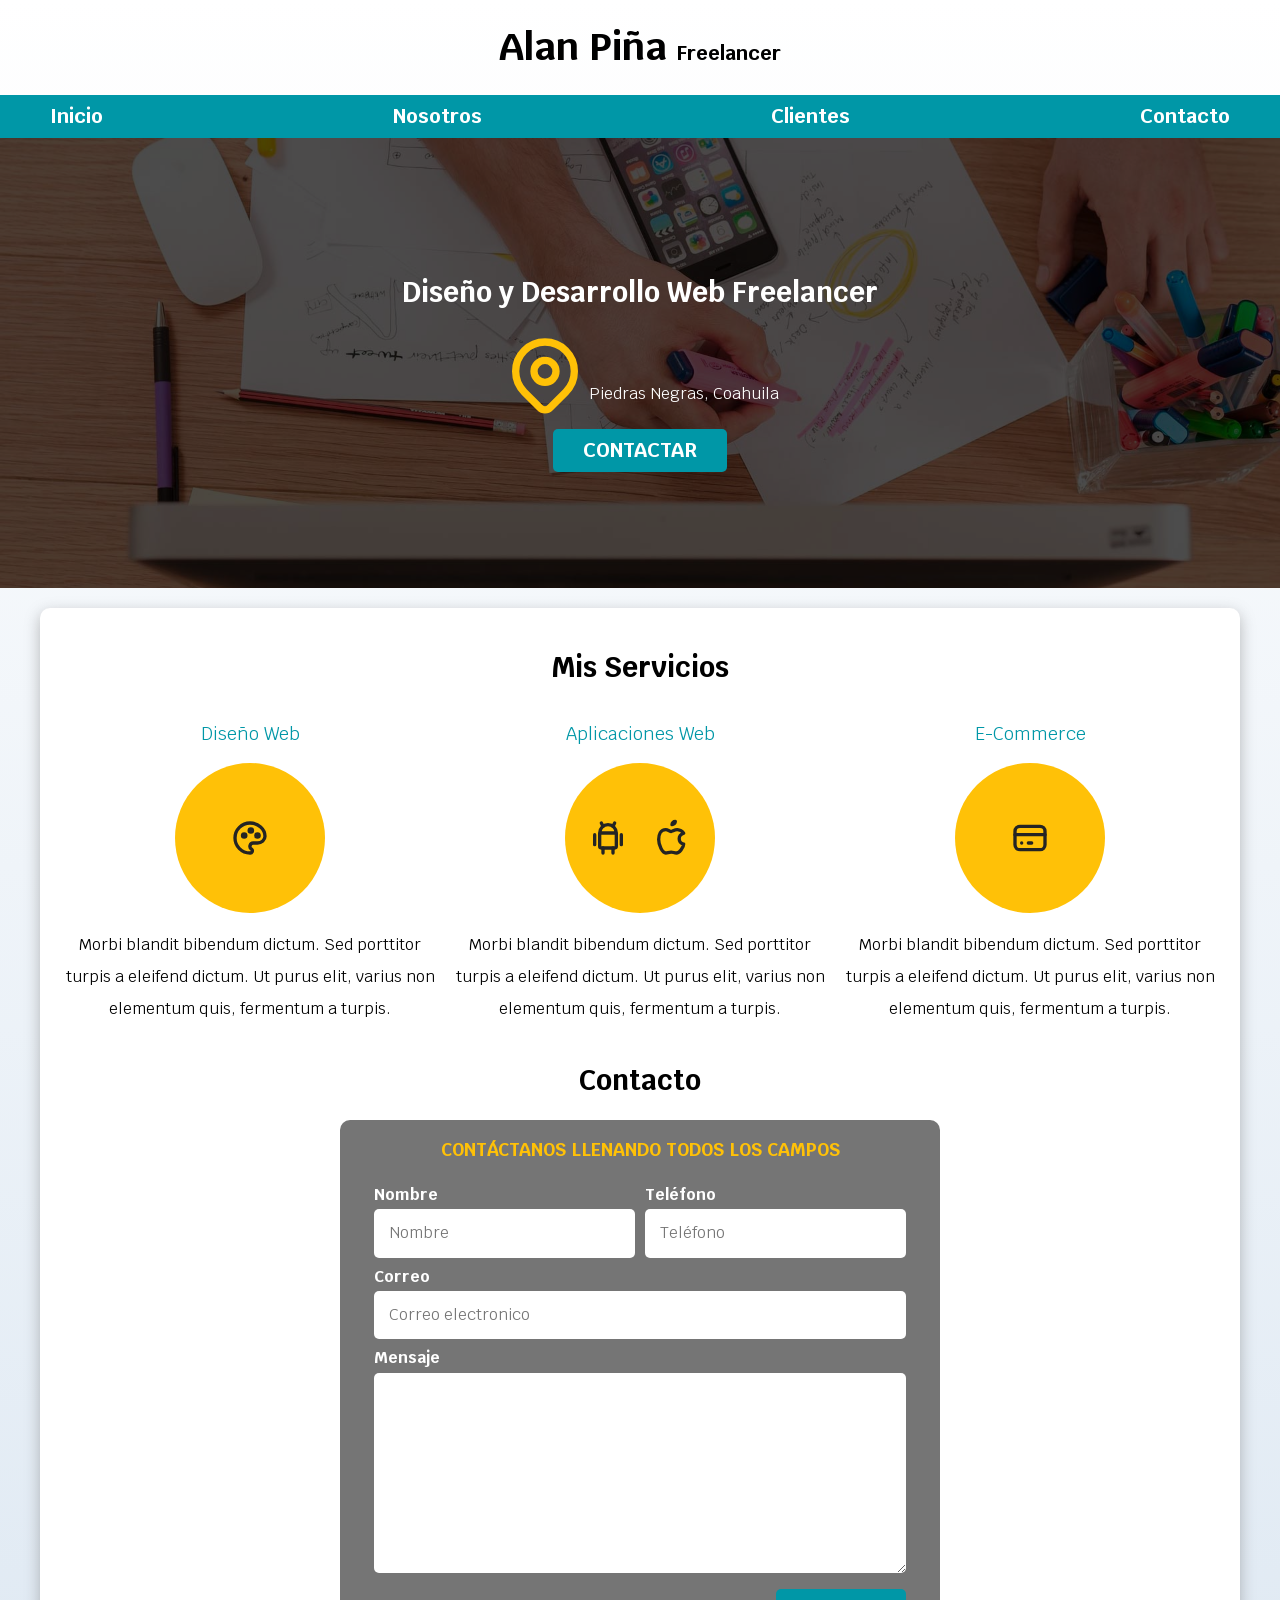
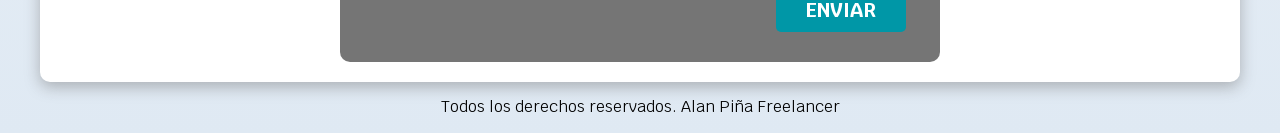
==== commit 7a1106fb: "Cierre primer proyecto curso - inicio de segundo proyecto e inicio de primer proyecto de repaso" ====
--- a/Seccion 5/freelancer_inicio/index.html
+++ b/Seccion 5/freelancer_inicio/index.html
@@ -184,7 +184,7 @@
         </section>
         </main>
 
-    <footer>
+    <footer class="footer">
         <p>Todos los derechos reservados. Alan Piña Freelancer</p>
     </footer>
 
--- a/Seccion 5/freelancer_inicio/css/styles.css
+++ b/Seccion 5/freelancer_inicio/css/styles.css
@@ -12,6 +12,12 @@
 html {
     font-size: 62.5%;
     box-sizing: border-box;
+    scroll-snap-type: y mandatory;
+}
+/*  Scroll Snap  */
+.servicios,.navegacion-principal, .formulario {
+    scroll-snap-align: center;
+    scroll-snap-stop: always;
 }
 *, *:before, *:after {
   box-sizing: inherit;
@@ -154,6 +160,8 @@
     align-items: flex-end;
 }
 /*  Servicios  */
+
+
 @media (min-width: 768px) {   
     .servicios {
         display: grid;
@@ -206,8 +214,19 @@
     margin-bottom: 2rem;
     color: var(--primario)
 }
-.contenedor-campos {
-
+@media (min-width: 768px) {
+    .contenedor-campos {
+        display: grid;
+        grid-template-columns: 1fr 1fr;
+        grid-template-rows: auto auto 20rem;
+        column-gap: 1rem;
+        margin-bottom: 3rem;
+
+    }
+    .campo:nth-child(3),
+    .campo:nth-child(4) {
+        grid-column: 1 / 3;
+    }
 }
 .campo {
     margin-bottom: 1rem;
@@ -217,10 +236,18 @@
     font-weight: bold;
     margin-bottom: .5rem;
     display: block;
+}
+.campo textarea {
+    height: 20rem;
 }
 .input-text {
     width: 100%;
     border: none;
     padding: 1.5rem;
     border-radius: .5rem;
+}
+
+/*  Footer  */
+.footer {
+    text-align: center;
 }
--- a/Seccion 5/freelancer_inicio/css/styles.css
+++ b/Seccion 5/freelancer_inicio/css/styles.css
@@ -12,6 +12,12 @@
 html {
     font-size: 62.5%;
     box-sizing: border-box;
+    scroll-snap-type: y mandatory;
+}
+/*  Scroll Snap  */
+.servicios,.navegacion-principal, .formulario {
+    scroll-snap-align: center;
+    scroll-snap-stop: always;
 }
 *, *:before, *:after {
   box-sizing: inherit;
@@ -154,6 +160,8 @@
     align-items: flex-end;
 }
 /*  Servicios  */
+
+
 @media (min-width: 768px) {   
     .servicios {
         display: grid;
@@ -206,8 +214,19 @@
     margin-bottom: 2rem;
     color: var(--primario)
 }
-.contenedor-campos {
-
+@media (min-width: 768px) {
+    .contenedor-campos {
+        display: grid;
+        grid-template-columns: 1fr 1fr;
+        grid-template-rows: auto auto 20rem;
+        column-gap: 1rem;
+        margin-bottom: 3rem;
+
+    }
+    .campo:nth-child(3),
+    .campo:nth-child(4) {
+        grid-column: 1 / 3;
+    }
 }
 .campo {
     margin-bottom: 1rem;
@@ -217,10 +236,18 @@
     font-weight: bold;
     margin-bottom: .5rem;
     display: block;
+}
+.campo textarea {
+    height: 20rem;
 }
 .input-text {
     width: 100%;
     border: none;
     padding: 1.5rem;
     border-radius: .5rem;
+}
+
+/*  Footer  */
+.footer {
+    text-align: center;
 }
